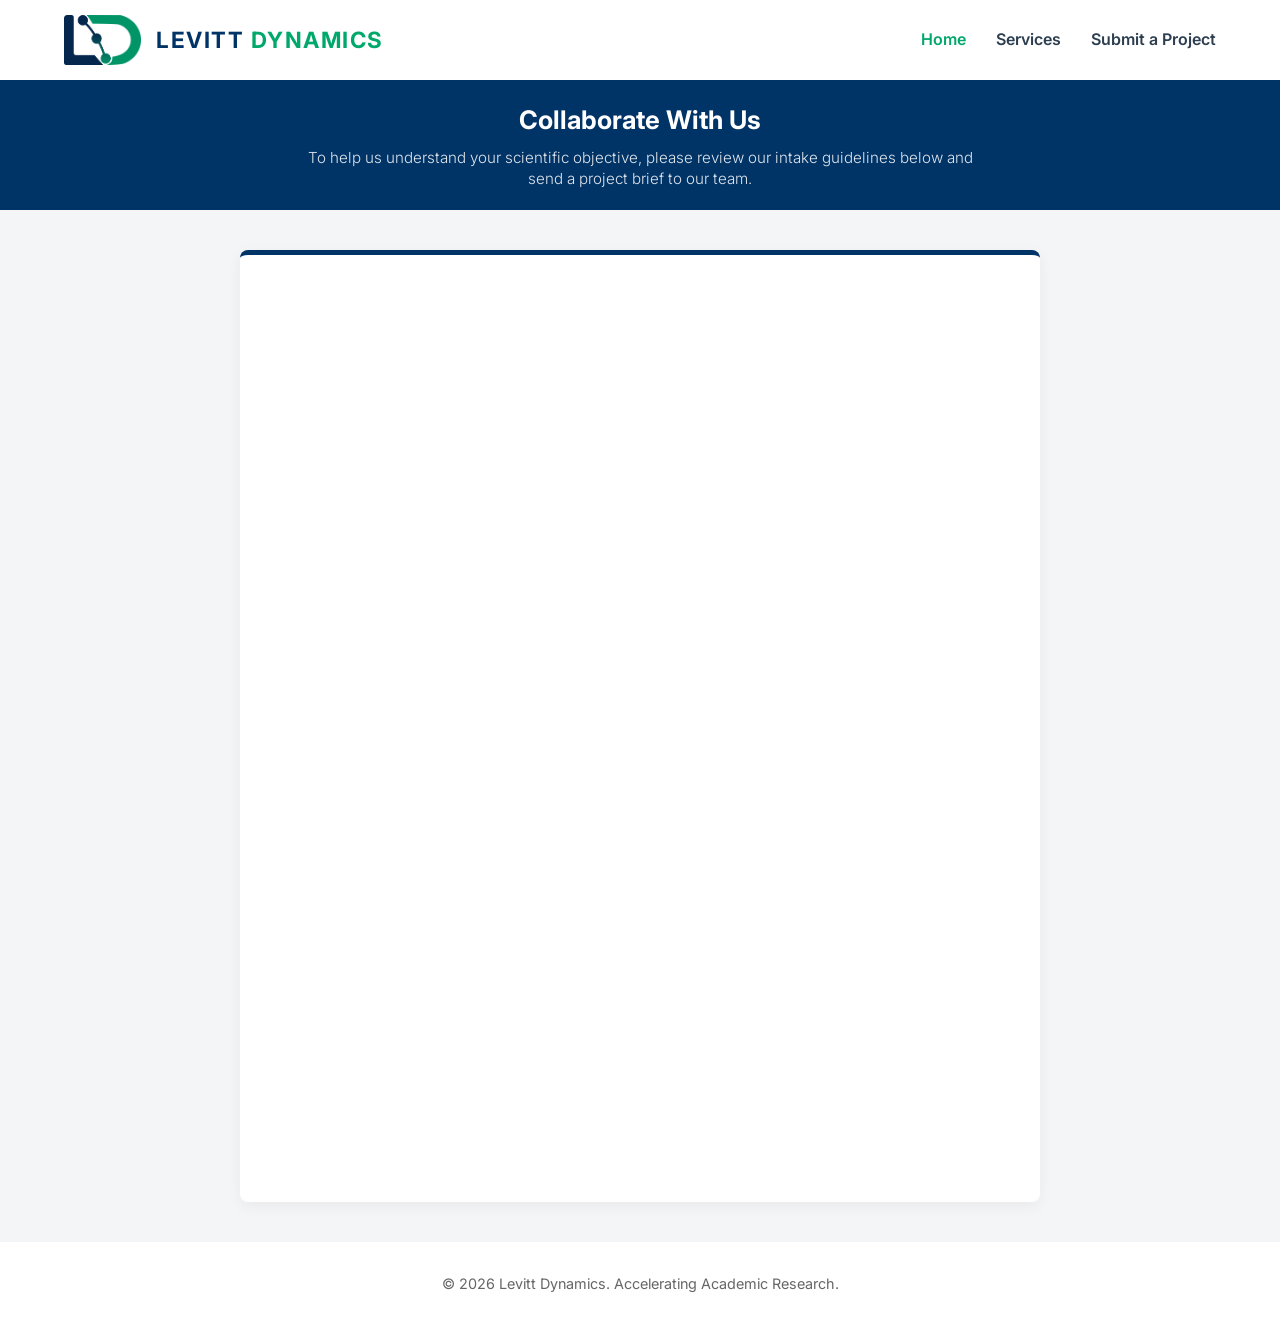
==== contact.html @ 57bdd911 "Add favicon links for Google Search indexing" ====
<!DOCTYPE html>
<html lang="en">
<head>
    <meta charset="UTF-8">
    <meta name="viewport" content="width=device-width, initial-scale=1.0">
    <!-- Favicon for Google Search & Browser Tabs -->
    <link rel="icon" type="image/png" sizes="48x48" href="assets/logo.png">
    <link rel="shortcut icon" href="assets/logo.png" type="image/png">
    <title>Submit a Project | Levitt Dynamics</title>
    <link rel="stylesheet" href="css/style.css">
    <link href="https://fonts.googleapis.com/css2?family=Inter:wght@300;400;600;700&display=swap" rel="stylesheet">
</head>
<body>

   <!-- Navigation Bar -->
    <nav class="navbar">
        <a href="index.html" class="logo-link">
            <div class="logo-container">
                <img src="assets/logo.png" alt="Levitt Dynamics Logo" class="navbar-logo">
                <span class="logo-text">
                    <span class="brand-levitt">LEVITT</span> 
                    <span class="brand-dynamics">DYNAMICS</span>
                </span>
            </div>
        </a>
        <ul class="nav-links">
            <li><a href="index.html" class="active">Home</a></li>
            <li><a href="services.html">Services</a></li>
            <li><a href="contact.html">Submit a Project</a></li>
        </ul>
    </nav>

    <!-- Block 1: Introduction -->
    <header class="page-header">
        <div class="container">
            <h1>Collaborate With Us</h1>
            <p>To help us understand your scientific objective, please review our intake guidelines below and send a project brief to our team.</p>
        </div>
    </header>

    <!-- Contact Layout (Form Only) -->
    <section class="contact-section">
        <div class="container">
            <div class="form-container">
                <!-- Replace the src link below with your actual Google Form embed link later -->
                <iframe src="https://docs.google.com/forms/d/e/1FAIpQLSdto9Z9t5osOhiydtNTEuTjYwYRUTPcRq1wvu29LiqDUIqD6Q/viewform?embedded=true" width="100%" height="900" frameborder="0" marginheight="0" marginwidth="0">Loading…</iframe>
            </div>
        </div>
    </section>

    <!-- Footer -->
    <footer>
        <p>&copy; 2026 Levitt Dynamics. Accelerating Academic Research.</p>
    </footer>

</body>
</html>
---- css/style.css ----
/* ========================================= */
/* 1. BASE VARIABLES & RESET                 */
/* ========================================= */
:root {
    --primary-blue: #003366; 
    --secondary-green: #00A86B; 
    --neutral-bg: #f4f5f7; 
    --text-dark: #2c3e50;
    --text-light: #ffffff;
}

* {
    margin: 0;
    padding: 0;
    box-sizing: border-box;
    font-family: 'Inter', sans-serif;
}

body {
    background-color: var(--neutral-bg);
    color: var(--text-dark);
    line-height: 1.6;
}

.container {
    max-width: 1200px;
    margin: 0 auto;
    padding: 0 20px;
}

/* ========================================= */
/* 2. NAVIGATION BAR                         */
/* ========================================= */
.navbar {
    display: flex;
    justify-content: space-between;
    align-items: center;
    padding: 15px max(5%, calc((100% - 1200px) / 2));
    background-color: var(--text-light);
    box-shadow: 0 2px 10px rgba(0,0,0,0.05);
}

.logo-link {
    text-decoration: none;
    color: inherit;
    display: inline-block;
}

.logo-container {
    display: flex;
    align-items: center;
    gap: 15px;
}

.navbar-logo {
    height: 50px;
    width: auto;
    display: block;
}

.logo-text {
    font-size: 1.4rem;
    font-weight: 700;
    letter-spacing: 1.5px;
    white-space: nowrap;
}

.brand-levitt {
    color: var(--primary-blue);
}

.brand-dynamics {
    color: var(--secondary-green);
}

.nav-links {
    list-style: none;
    display: flex;
    gap: 30px;
}

.nav-links a {
    text-decoration: none;
    color: var(--text-dark);
    font-weight: 600;
    transition: color 0.3s;
}

.nav-links a:hover, .nav-links a.active {
    color: var(--secondary-green);
}

/* ========================================= */
/* 3. HERO SECTION (HOME PAGE)               */
/* ========================================= */
.hero {
    display: flex;
    align-items: center;
    justify-content: space-between;
    padding: 50px 20px;
    max-width: 1200px;
    margin: 0 auto;
    min-height: auto;
    gap: 40px;
}

.hero-content {
    flex: 1;
}

.hero-content h1 {
    font-size: 3rem;
    color: var(--primary-blue);
    line-height: 1.2;
    margin-bottom: 20px;
}

.highlight {
    color: var(--secondary-green);
}

.hero-content p {
    font-size: 1.1rem;
    margin-bottom: 30px;
    color: #555;
}

.cta-button {
    display: inline-block;
    padding: 15px 30px;
    background-color: var(--secondary-green);
    color: var(--text-light);
    text-decoration: none;
    font-weight: 600;
    border-radius: 5px;
    transition: background-color 0.3s;
}

.cta-button:hover {
    background-color: var(--primary-blue);
}

.hero-visual {
    flex: 1;
    width: 100%;
    height: 400px;
    background-color: var(--neutral-bg);
    border-radius: 10px;
    position: relative;
    box-shadow: inset 0 0 20px rgba(0,0,0,0.05);
}

#molecule-viewer {
    width: 100%;
    height: 100%;
    position: absolute;
}

/* ========================================= */
/* 4. CONTENT SECTIONS                       */
/* ========================================= */
section {
    padding: 60px 0;
}

.philosophy {
    background-color: var(--primary-blue);
    color: var(--text-light);
    text-align: center;
}

.philosophy h2 {
    margin-bottom: 20px;
}

.philosophy p {
    font-size: 1.1rem;
    max-width: 900px;
    margin: 0 auto;
    font-weight: 300;
}

.competencies {
    text-align: center;
}

.competencies h2 {
    color: var(--primary-blue);
    margin-bottom: 40px;
    font-size: 2rem;
}

.card-grid {
    display: flex;
    gap: 30px;
    justify-content: center;
    flex-wrap: wrap;
}

.card {
    background: var(--text-light);
    padding: 30px;
    border-radius: 8px;
    flex: 1;
    min-width: 300px;
    box-shadow: 0 4px 15px rgba(0,0,0,0.05);
    border-top: 4px solid var(--secondary-green);
    text-align: left;
}

.card h3 {
    color: var(--primary-blue);
    margin-bottom: 15px;
}

/* ========================================= */
/* 5. SERVICES & CONTACT PAGE HEADERS        */
/* ========================================= */
.page-header {
    background-color: var(--primary-blue);
    color: var(--text-light);
    text-align: center;
    padding: 20px 15px;
}

.page-header h1 {
    font-size: 1.6rem;
    margin-bottom: 6px;
}

.page-header p {
    font-size: 0.95rem;
    font-weight: 300;
    max-width: 700px;
    margin: 0 auto;
    color: #e0e6ed;
    line-height: 1.4;
}

.services-breakdown {
    background-color: var(--neutral-bg);
}

.services-grid {
    display: grid;
    grid-template-columns: repeat(2, 1fr);
    gap: 30px;
}

.service-detail-card {
    background: var(--text-light);
    padding: 30px;
    border-radius: 8px;
    box-shadow: 0 4px 15px rgba(0,0,0,0.05);
    border-left: 5px solid var(--secondary-green);
}

.service-detail-card h3 {
    color: var(--primary-blue);
    margin-bottom: 15px;
    font-size: 1.3rem;
    border-bottom: 1px solid #eee;
    padding-bottom: 10px;
}

.service-detail-card ul {
    list-style: none;
}

.service-detail-card li {
    margin-bottom: 15px;
    font-size: 0.95rem;
    color: #444;
}

.service-detail-card li strong {
    color: var(--text-dark);
    display: block;
    margin-bottom: 3px;
}

/* Contact Page Form */
.contact-section {
    padding: 40px 0;
}

.form-container {
    max-width: 800px;
    margin: 0 auto;
    background: var(--text-light);
    padding: 20px;
    border-radius: 8px;
    box-shadow: 0 4px 15px rgba(0,0,0,0.05);
    border-top: 5px solid var(--primary-blue);
    overflow: hidden;
}

/* Footer */
footer {
    text-align: center;
    padding: 30px;
    background-color: var(--text-light);
    color: #666;
    font-size: 0.9rem;
}

/* ========================================= */
/* 6. MOBILE PHONES (RESPONSIVE STYLES)      */
/* ========================================= */
@media (max-width: 768px) {
    /* Stack Nav */
    .navbar {
        flex-direction: column;
        gap: 15px;
        padding: 15px 20px;
    }
    
    .navbar-logo {
        height: 38px;
    }

    .logo-text {
        font-size: 1.15rem;
        white-space: nowrap;
    }

    .nav-links {
        gap: 15px;
        flex-wrap: wrap;
        justify-content: center;
    }

    .nav-links a {
        font-size: 0.9rem;
    }

    /* Stack Hero on Mobile */
    .hero {
        flex-direction: column;
        padding: 30px 20px;
        text-align: center;
        gap: 30px;
    }

    .hero-content h1 {
        font-size: 2.2rem;
    }

    .hero-visual {
        height: 300px;
    }

    /* Stack Service Cards */
    .card-grid {
        flex-direction: column;
    }
    
    .card {
        min-width: 100%;
    }

    .services-grid {
        grid-template-columns: 1fr;
    }

    .page-header {
        padding: 15px 10px;
    }

    .page-header h1 {
        font-size: 1.3rem;
    }
    
    .page-header p {
        font-size: 0.85rem;
    }
}
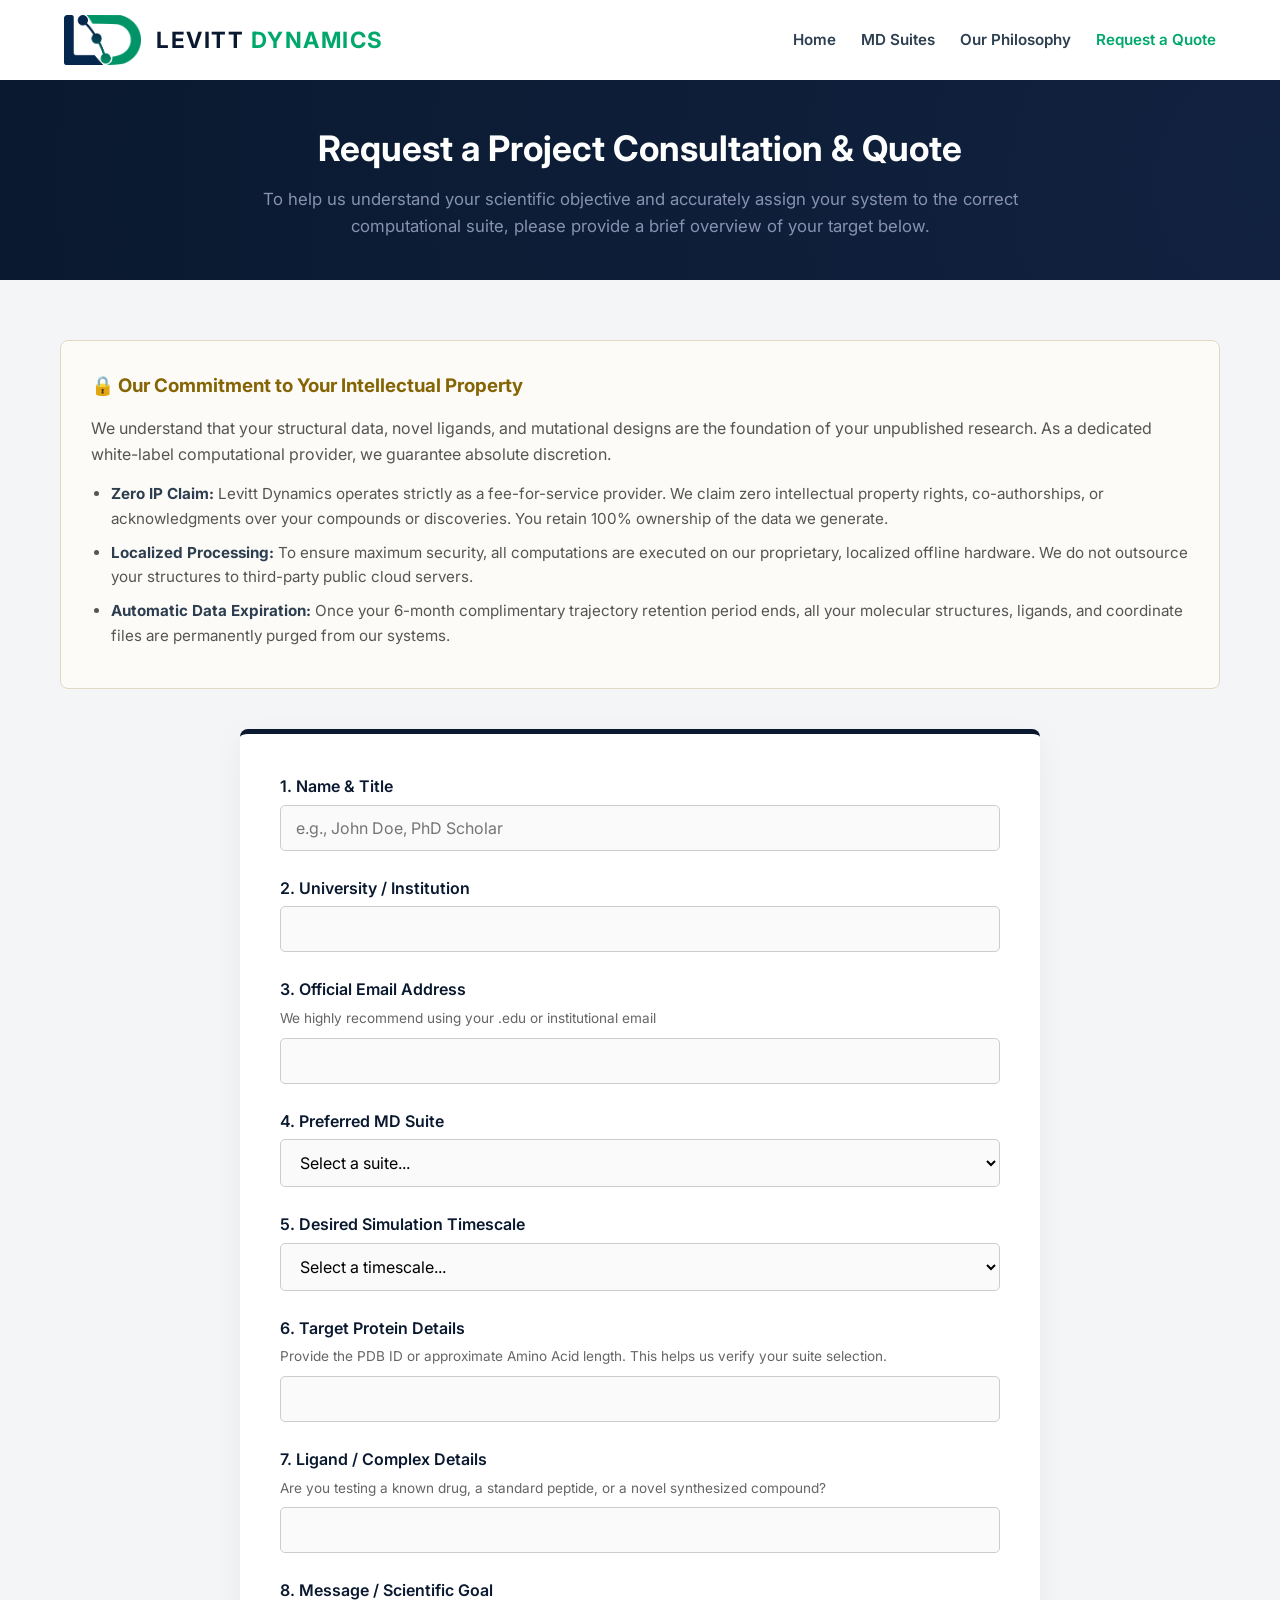
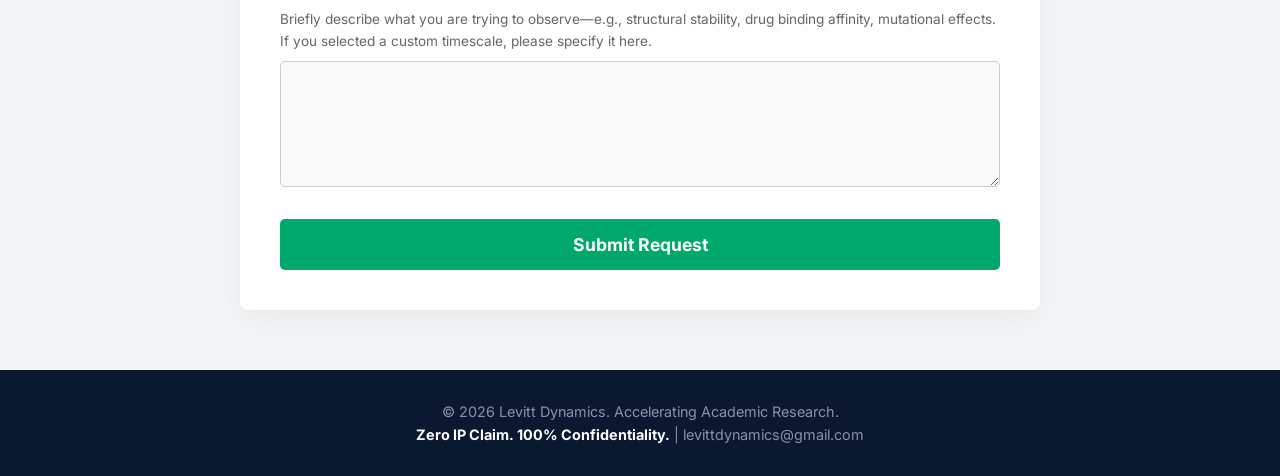
==== commit 4ab8d519: "Update 3D model to Aromatase, enable auto-spin, remove background" ====
--- a/contact.html
+++ b/contact.html
@@ -3,54 +3,125 @@
 <head>
     <meta charset="UTF-8">
     <meta name="viewport" content="width=device-width, initial-scale=1.0">
-    <!-- Favicon for Google Search & Browser Tabs -->
+    <title>Request a Quote | Levitt Dynamics</title>
+    <link rel="stylesheet" href="css/style.css">
+    <link href="https://fonts.googleapis.com/css2?family=Inter:wght@300;400;600;700&display=swap" rel="stylesheet">
     <link rel="icon" type="image/png" sizes="48x48" href="assets/logo.png">
     <link rel="shortcut icon" href="assets/logo.png" type="image/png">
-    <title>Submit a Project | Levitt Dynamics</title>
-    <link rel="stylesheet" href="css/style.css">
-    <link href="https://fonts.googleapis.com/css2?family=Inter:wght@300;400;600;700&display=swap" rel="stylesheet">
 </head>
 <body>
 
-   <!-- Navigation Bar -->
+    <!-- 4-Page Navigation Menu -->
     <nav class="navbar">
         <a href="index.html" class="logo-link">
             <div class="logo-container">
                 <img src="assets/logo.png" alt="Levitt Dynamics Logo" class="navbar-logo">
-                <span class="logo-text">
-                    <span class="brand-levitt">LEVITT</span> 
-                    <span class="brand-dynamics">DYNAMICS</span>
-                </span>
+                <span class="logo-text"><span class="brand-levitt">LEVITT</span> <span class="brand-dynamics">DYNAMICS</span></span>
             </div>
         </a>
         <ul class="nav-links">
-            <li><a href="index.html" class="active">Home</a></li>
-            <li><a href="services.html">Services</a></li>
-            <li><a href="contact.html">Submit a Project</a></li>
+            <li><a href="index.html">Home</a></li>
+            <li><a href="services.html">MD Suites</a></li>
+            <li><a href="philosophy.html">Our Philosophy</a></li>
+            <li><a href="contact.html" class="active">Request a Quote</a></li>
         </ul>
     </nav>
 
-    <!-- Block 1: Introduction -->
+    <!-- Page Header -->
     <header class="page-header">
         <div class="container">
-            <h1>Collaborate With Us</h1>
-            <p>To help us understand your scientific objective, please review our intake guidelines below and send a project brief to our team.</p>
+            <h1>Request a Project Consultation & Quote</h1>
+            <p>To help us understand your scientific objective and accurately assign your system to the correct computational suite, please provide a brief overview of your target below.</p>
         </div>
     </header>
 
-    <!-- Contact Layout (Form Only) -->
     <section class="contact-section">
         <div class="container">
-            <div class="form-container">
-                <!-- Replace the src link below with your actual Google Form embed link later -->
-                <iframe src="https://docs.google.com/forms/d/e/1FAIpQLSdto9Z9t5osOhiydtNTEuTjYwYRUTPcRq1wvu29LiqDUIqD6Q/viewform?embedded=true" width="100%" height="900" frameborder="0" marginheight="0" marginwidth="0">Loading…</iframe>
+            
+            <!-- Trust & Privacy Block -->
+            <div class="privacy-block">
+                <h3>🔒 Our Commitment to Your Intellectual Property</h3>
+                <p style="margin-bottom: 15px; color: #555;">We understand that your structural data, novel ligands, and mutational designs are the foundation of your unpublished research. As a dedicated white-label computational provider, we guarantee absolute discretion.</p>
+                <ul>
+                    <li><strong>Zero IP Claim:</strong> Levitt Dynamics operates strictly as a fee-for-service provider. We claim zero intellectual property rights, co-authorships, or acknowledgments over your compounds or discoveries. You retain 100% ownership of the data we generate.</li>
+                    <li><strong>Localized Processing:</strong> To ensure maximum security, all computations are executed on our proprietary, localized offline hardware. We do not outsource your structures to third-party public cloud servers.</li>
+                    <li><strong>Automatic Data Expiration:</strong> Once your 6-month complimentary trajectory retention period ends, all your molecular structures, ligands, and coordinate files are permanently purged from our systems.</li>
+                </ul>
             </div>
+
+            <!-- Native Custom HTML Form -->
+            <form action="https://formsubmit.co/levittdynamics@gmail.com" method="POST" class="custom-form">
+                
+                <!-- Anti-spam & Redirect settings for FormSubmit -->
+                <input type="hidden" name="_subject" value="New Project Quote Request!">
+                <input type="hidden" name="_captcha" value="false">
+                
+                <div class="form-group">
+                    <label>1. Name & Title</label>
+                    <input type="text" name="Name_and_Title" placeholder="e.g., John Doe, PhD Scholar" required>
+                </div>
+
+                <div class="form-group">
+                    <label>2. University / Institution</label>
+                    <input type="text" name="Institution" required>
+                </div>
+
+                <div class="form-group">
+                    <label>3. Official Email Address</label>
+                    <span class="form-subtext">We highly recommend using your .edu or institutional email</span>
+                    <input type="email" name="Email" required>
+                </div>
+
+                <div class="form-group">
+                    <label>4. Preferred MD Suite</label>
+                    <select name="Preferred_Suite" required>
+                        <option value="" disabled selected>Select a suite...</option>
+                        <option value="Kinetic Suite">The Kinetic Suite (Standard Globular Proteins)</option>
+                        <option value="Momentum Suite">The Momentum Suite (Large Multi-Domain Complexes)</option>
+                        <option value="Resonance Suite">The Resonance Suite (Membrane/Viral Systems)</option>
+                        <option value="Continuum Custom">The Continuum Custom (Massive/Custom Systems)</option>
+                        <option value="Not Sure - Recommend one">I'm not sure—please recommend the best suite for my system.</option>
+                    </select>
+                </div>
+
+                <div class="form-group">
+                    <label>5. Desired Simulation Timescale</label>
+                    <select name="Timescale" required>
+                        <option value="" disabled selected>Select a timescale...</option>
+                        <option value="Standard (300ns Apo + 300ns Complex)">Standard (300ns Apo + 300ns Complex)</option>
+                        <option value="Extended (500ns Apo + 500ns Complex)">Extended (500ns Apo + 500ns Complex)</option>
+                        <option value="Custom / Ultra-Long">Custom / Ultra-Long (Please specify in the message below)</option>
+                    </select>
+                </div>
+
+                <div class="form-group">
+                    <label>6. Target Protein Details</label>
+                    <span class="form-subtext">Provide the PDB ID or approximate Amino Acid length. This helps us verify your suite selection.</span>
+                    <input type="text" name="Protein_Details" required>
+                </div>
+
+                <div class="form-group">
+                    <label>7. Ligand / Complex Details</label>
+                    <span class="form-subtext">Are you testing a known drug, a standard peptide, or a novel synthesized compound?</span>
+                    <input type="text" name="Ligand_Details" required>
+                </div>
+
+                <div class="form-group">
+                    <label>8. Message / Scientific Goal</label>
+                    <span class="form-subtext">Briefly describe what you are trying to observe—e.g., structural stability, drug binding affinity, mutational effects. If you selected a custom timescale, please specify it here.</span>
+                    <textarea name="Message" rows="5" required></textarea>
+                </div>
+
+                <button type="submit">Submit Request</button>
+            </form>
+
         </div>
     </section>
 
     <!-- Footer -->
     <footer>
         <p>&copy; 2026 Levitt Dynamics. Accelerating Academic Research.</p>
+        <p><strong>Zero IP Claim. 100% Confidentiality.</strong> | levittdynamics@gmail.com</p>
     </footer>
 
 </body>
--- a/css/style.css
+++ b/css/style.css
@@ -1,12 +1,14 @@
 /* ========================================= */
-/* 1. BASE VARIABLES & RESET                 */
+/* 1. BASE VARIABLES & RESET (V2)            */
 /* ========================================= */
 :root {
-    --primary-blue: #003366; 
+    --primary-blue: #0A192F; /* Updated to a deeper, dark "Tech" Blue */
     --secondary-green: #00A86B; 
+    --accent-blue: #112240; /* Lighter dark blue for shaded boxes */
     --neutral-bg: #f4f5f7; 
     --text-dark: #2c3e50;
     --text-light: #ffffff;
+    --text-muted: #8892b0;
 }
 
 * {
@@ -65,24 +67,20 @@
     white-space: nowrap;
 }
 
-.brand-levitt {
-    color: var(--primary-blue);
-}
-
-.brand-dynamics {
-    color: var(--secondary-green);
-}
+.brand-levitt { color: var(--primary-blue); }
+.brand-dynamics { color: var(--secondary-green); }
 
 .nav-links {
     list-style: none;
     display: flex;
-    gap: 30px;
+    gap: 25px;
 }
 
 .nav-links a {
     text-decoration: none;
     color: var(--text-dark);
     font-weight: 600;
+    font-size: 0.95rem;
     transition: color 0.3s;
 }
 
@@ -91,63 +89,75 @@
 }
 
 /* ========================================= */
-/* 3. HERO SECTION (HOME PAGE)               */
+/* 3. TECH HERO SECTION                      */
 /* ========================================= */
 .hero {
     display: flex;
     align-items: center;
     justify-content: space-between;
-    padding: 50px 20px;
+    padding: 60px 20px;
     max-width: 1200px;
     margin: 0 auto;
     min-height: auto;
     gap: 40px;
 }
 
-.hero-content {
-    flex: 1;
-}
+.hero-content { flex: 1; }
 
 .hero-content h1 {
     font-size: 3rem;
     color: var(--primary-blue);
     line-height: 1.2;
     margin-bottom: 20px;
-}
-
-.highlight {
-    color: var(--secondary-green);
 }
 
 .hero-content p {
     font-size: 1.1rem;
     margin-bottom: 30px;
-    color: #555;
-}
-
-.cta-button {
+    color: #444;
+}
+
+.button-group {
+    display: flex;
+    gap: 15px;
+    flex-wrap: wrap;
+}
+
+.btn-primary, .btn-secondary {
     display: inline-block;
-    padding: 15px 30px;
+    padding: 12px 25px;
+    font-weight: 600;
+    border-radius: 5px;
+    text-decoration: none;
+    transition: all 0.3s;
+}
+
+.btn-primary {
     background-color: var(--secondary-green);
     color: var(--text-light);
-    text-decoration: none;
-    font-weight: 600;
-    border-radius: 5px;
-    transition: background-color 0.3s;
-}
-
-.cta-button:hover {
+}
+
+.btn-primary:hover { background-color: var(--primary-blue); }
+
+.btn-secondary {
+    background-color: transparent;
+    color: var(--primary-blue);
+    border: 2px solid var(--primary-blue);
+}
+
+.btn-secondary:hover {
     background-color: var(--primary-blue);
-}
-
+    color: var(--text-light);
+}
+
+/* 3D Visual Box (Seamless Floating Style) */
 .hero-visual {
     flex: 1;
     width: 100%;
     height: 400px;
-    background-color: var(--neutral-bg);
-    border-radius: 10px;
+    background-color: transparent; /* Removed the dark gradient */
     position: relative;
-    box-shadow: inset 0 0 20px rgba(0,0,0,0.05);
+    overflow: hidden;
 }
 
 #molecule-viewer {
@@ -157,221 +167,204 @@
 }
 
 /* ========================================= */
-/* 4. CONTENT SECTIONS                       */
-/* ========================================= */
-section {
-    padding: 60px 0;
-}
-
-.philosophy {
-    background-color: var(--primary-blue);
-    color: var(--text-light);
+/* 4. SECTIONS & GRIDS (HOME & SUITES)       */
+/* ========================================= */
+section { padding: 60px 0; }
+
+.section-title {
     text-align: center;
-}
-
-.philosophy h2 {
-    margin-bottom: 20px;
-}
-
-.philosophy p {
-    font-size: 1.1rem;
-    max-width: 900px;
-    margin: 0 auto;
-    font-weight: 300;
-}
-
-.competencies {
-    text-align: center;
-}
-
-.competencies h2 {
     color: var(--primary-blue);
     margin-bottom: 40px;
-    font-size: 2rem;
-}
-
-.card-grid {
-    display: flex;
+    font-size: 2.2rem;
+}
+
+.grid-3 {
+    display: grid;
+    grid-template-columns: repeat(3, 1fr);
     gap: 30px;
-    justify-content: center;
-    flex-wrap: wrap;
-}
-
+}
+
+.grid-2 {
+    display: grid;
+    grid-template-columns: repeat(2, 1fr);
+    gap: 30px;
+}
+
+/* Base Card Style */
 .card {
     background: var(--text-light);
     padding: 30px;
     border-radius: 8px;
-    flex: 1;
-    min-width: 300px;
     box-shadow: 0 4px 15px rgba(0,0,0,0.05);
-    border-top: 4px solid var(--secondary-green);
-    text-align: left;
+    border-top: 4px solid var(--primary-blue);
 }
 
 .card h3 {
     color: var(--primary-blue);
     margin-bottom: 15px;
-}
-
-/* ========================================= */
-/* 5. SERVICES & CONTACT PAGE HEADERS        */
+    font-size: 1.2rem;
+}
+
+.card p { font-size: 0.95rem; color: #555; }
+
+/* Text Blocks (Why Choose Us) */
+.text-block-row {
+    display: flex;
+    flex-direction: column;
+    gap: 20px;
+    max-width: 900px;
+    margin: 0 auto;
+}
+
+.text-block {
+    background: #fff;
+    padding: 25px;
+    border-left: 4px solid var(--secondary-green);
+    box-shadow: 0 2px 10px rgba(0,0,0,0.04);
+}
+
+/* ========================================= */
+/* 5. PAGE HEADERS & SPECIAL BLOCKS          */
 /* ========================================= */
 .page-header {
     background-color: var(--primary-blue);
+    background-image: radial-gradient(circle at right, var(--accent-blue) 0%, var(--primary-blue) 100%);
     color: var(--text-light);
     text-align: center;
-    padding: 20px 15px;
-}
-
-.page-header h1 {
-    font-size: 1.6rem;
-    margin-bottom: 6px;
-}
-
-.page-header p {
-    font-size: 0.95rem;
-    font-weight: 300;
-    max-width: 700px;
-    margin: 0 auto;
-    color: #e0e6ed;
-    line-height: 1.4;
-}
-
-.services-breakdown {
-    background-color: var(--neutral-bg);
-}
-
-.services-grid {
-    display: grid;
-    grid-template-columns: repeat(2, 1fr);
-    gap: 30px;
-}
-
-.service-detail-card {
-    background: var(--text-light);
+    padding: 40px 20px;
+}
+
+.page-header h1 { font-size: 2.2rem; margin-bottom: 10px; }
+.page-header p { font-size: 1.05rem; color: var(--text-muted); max-width: 800px; margin: 0 auto; }
+
+/* The Core Engine Box */
+.core-engine-box {
+    background: var(--accent-blue);
+    color: var(--text-light);
+    padding: 40px;
+    border-radius: 8px;
+    margin-bottom: 40px;
+    box-shadow: 0 10px 30px rgba(0,0,0,0.1);
+}
+
+.core-engine-box h3 { color: var(--secondary-green); margin-bottom: 20px; font-size: 1.5rem; }
+.core-engine-box ul { list-style: none; }
+.core-engine-box li { margin-bottom: 15px; font-size: 1rem; color: #d1d5db; }
+.core-engine-box li strong { color: #fff; display: block; margin-bottom: 4px; }
+
+/* MD Suite Cards */
+.suite-card {
+    background: #fff;
     padding: 30px;
     border-radius: 8px;
     box-shadow: 0 4px 15px rgba(0,0,0,0.05);
+    border: 1px solid #eaeaea;
+}
+.suite-card h3 { display: flex; align-items: center; gap: 10px; color: var(--primary-blue); margin-bottom: 10px; }
+.suite-card .suite-subtitle { font-style: italic; color: #666; margin-bottom: 15px; font-size: 0.9rem; }
+.suite-card .ideal-for { margin-top: 20px; padding-top: 15px; border-top: 1px solid #eee; font-size: 0.9rem; font-weight: 600; color: var(--primary-blue); }
+
+/* Philosophy Block */
+.quote-block {
+    max-width: 900px;
+    margin: 0 auto;
+    text-align: center;
+}
+.quote-text {
+    font-size: 1.4rem;
+    font-style: italic;
+    color: var(--primary-blue);
+    line-height: 1.6;
+    margin-bottom: 30px;
     border-left: 5px solid var(--secondary-green);
-}
-
-.service-detail-card h3 {
-    color: var(--primary-blue);
-    margin-bottom: 15px;
-    font-size: 1.3rem;
-    border-bottom: 1px solid #eee;
-    padding-bottom: 10px;
-}
-
-.service-detail-card ul {
-    list-style: none;
-}
-
-.service-detail-card li {
-    margin-bottom: 15px;
-    font-size: 0.95rem;
+    padding-left: 20px;
+    text-align: left;
+}
+.quote-subtext {
+    font-size: 1.1rem;
     color: #444;
-}
-
-.service-detail-card li strong {
-    color: var(--text-dark);
-    display: block;
-    margin-bottom: 3px;
-}
-
-/* Contact Page Form */
-.contact-section {
-    padding: 40px 0;
-}
-
-.form-container {
+    text-align: left;
+}
+
+/* ========================================= */
+/* 6. NATIVE CONTACT FORM & PRIVACY BLOCK    */
+/* ========================================= */
+.privacy-block {
+    background: #fdfbf7;
+    border: 1px solid #e2d9c3;
+    padding: 30px;
+    border-radius: 8px;
+    margin-bottom: 40px;
+}
+.privacy-block h3 { color: #856404; margin-bottom: 15px; display: flex; align-items: center; gap: 10px; }
+.privacy-block ul { margin-left: 20px; color: #555; }
+.privacy-block li { margin-bottom: 10px; font-size: 0.95rem; }
+.privacy-block li strong { color: var(--text-dark); }
+
+.custom-form {
+    background: #fff;
+    padding: 40px;
+    border-radius: 8px;
+    box-shadow: 0 10px 30px rgba(0,0,0,0.05);
     max-width: 800px;
     margin: 0 auto;
-    background: var(--text-light);
-    padding: 20px;
-    border-radius: 8px;
-    box-shadow: 0 4px 15px rgba(0,0,0,0.05);
     border-top: 5px solid var(--primary-blue);
-    overflow: hidden;
-}
+}
+
+.form-group { margin-bottom: 25px; }
+.form-group label { display: block; font-weight: 600; margin-bottom: 5px; color: var(--primary-blue); }
+.form-subtext { display: block; font-size: 0.85rem; color: #666; margin-bottom: 8px; }
+
+.custom-form input, .custom-form select, .custom-form textarea {
+    width: 100%;
+    padding: 12px 15px;
+    border: 1px solid #ccc;
+    border-radius: 5px;
+    font-size: 1rem;
+    background: #fafafa;
+}
+.custom-form input:focus, .custom-form select:focus, .custom-form textarea:focus {
+    outline: none;
+    border-color: var(--secondary-green);
+    background: #fff;
+}
+.custom-form button {
+    width: 100%;
+    padding: 15px;
+    background: var(--secondary-green);
+    color: #fff;
+    border: none;
+    border-radius: 5px;
+    font-size: 1.1rem;
+    font-weight: 700;
+    cursor: pointer;
+    transition: 0.3s;
+}
+.custom-form button:hover { background: var(--primary-blue); }
 
 /* Footer */
 footer {
     text-align: center;
     padding: 30px;
-    background-color: var(--text-light);
-    color: #666;
+    background-color: var(--primary-blue);
+    color: var(--text-muted);
     font-size: 0.9rem;
 }
-
-/* ========================================= */
-/* 6. MOBILE PHONES (RESPONSIVE STYLES)      */
+footer strong { color: #fff; }
+
+/* ========================================= */
+/* 7. MOBILE RESPONSIVE STYLES               */
 /* ========================================= */
 @media (max-width: 768px) {
-    /* Stack Nav */
-    .navbar {
-        flex-direction: column;
-        gap: 15px;
-        padding: 15px 20px;
-    }
-    
-    .navbar-logo {
-        height: 38px;
-    }
-
-    .logo-text {
-        font-size: 1.15rem;
-        white-space: nowrap;
-    }
-
-    .nav-links {
-        gap: 15px;
-        flex-wrap: wrap;
-        justify-content: center;
-    }
-
-    .nav-links a {
-        font-size: 0.9rem;
-    }
-
-    /* Stack Hero on Mobile */
-    .hero {
-        flex-direction: column;
-        padding: 30px 20px;
-        text-align: center;
-        gap: 30px;
-    }
-
-    .hero-content h1 {
-        font-size: 2.2rem;
-    }
-
-    .hero-visual {
-        height: 300px;
-    }
-
-    /* Stack Service Cards */
-    .card-grid {
-        flex-direction: column;
-    }
-    
-    .card {
-        min-width: 100%;
-    }
-
-    .services-grid {
-        grid-template-columns: 1fr;
-    }
-
-    .page-header {
-        padding: 15px 10px;
-    }
-
-    .page-header h1 {
-        font-size: 1.3rem;
-    }
-    
-    .page-header p {
-        font-size: 0.85rem;
-    }
+    .navbar { flex-direction: column; gap: 15px; padding: 15px 20px; }
+    .navbar-logo { height: 38px; }
+    .logo-text { font-size: 1.15rem; }
+    .nav-links { gap: 12px; flex-wrap: wrap; justify-content: center; }
+    .hero { flex-direction: column; padding: 30px 20px; text-align: center; }
+    .hero-content h1 { font-size: 2.2rem; }
+    .button-group { justify-content: center; }
+    .hero-visual { height: 300px; }
+    .grid-3, .grid-2 { grid-template-columns: 1fr; }
+    .page-header h1 { font-size: 1.8rem; }
+    .custom-form { padding: 25px; }
 }
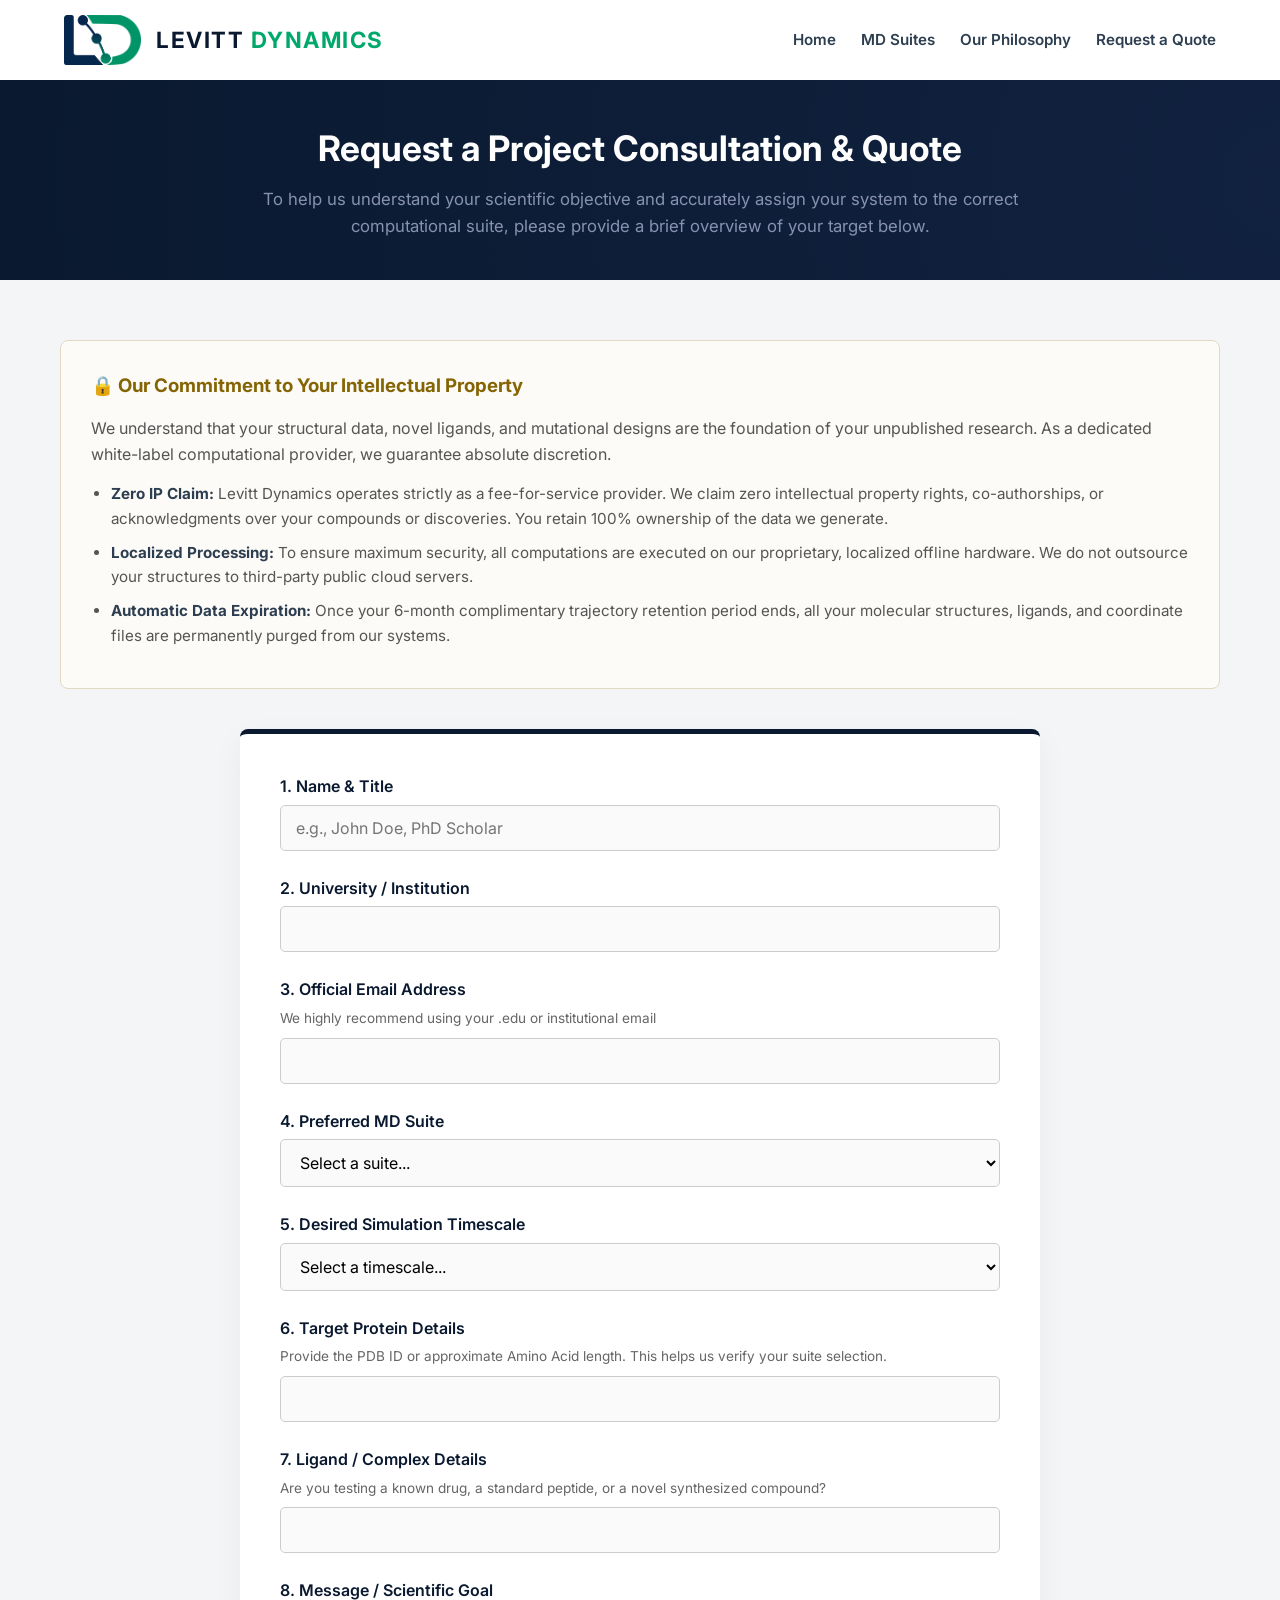
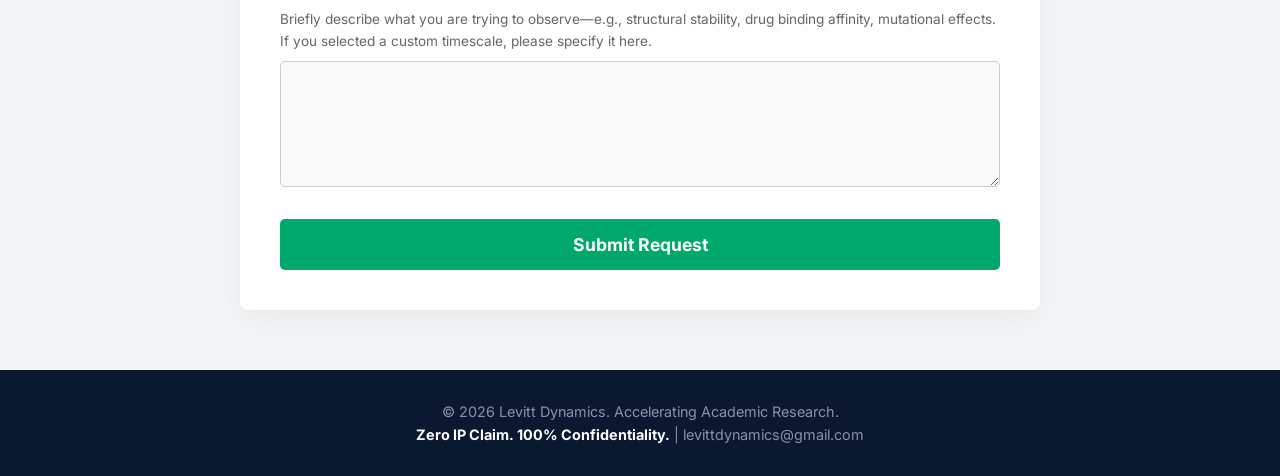
==== commit cf149932: "Force mobile scrolling over 3D canvas and add Hamburger Menu" ====
--- a/contact.html
+++ b/contact.html
@@ -6,12 +6,13 @@
     <title>Request a Quote | Levitt Dynamics</title>
     <link rel="stylesheet" href="css/style.css">
     <link href="https://fonts.googleapis.com/css2?family=Inter:wght@300;400;600;700&display=swap" rel="stylesheet">
-    <link rel="icon" type="image/png" sizes="48x48" href="assets/logo.png">
-    <link rel="shortcut icon" href="assets/logo.png" type="image/png">
-</head>
+<!-- Favicons (Strictly matched to Google Search & Apple Guidelines) -->
+    <link rel="icon" href="/favicon.ico">
+    <link rel="apple-touch-icon" href="/assets/logo.png"></head>
 <body>
 
     <!-- 4-Page Navigation Menu -->
+    <!-- 4-Page Navigation Menu with Hamburger -->
     <nav class="navbar">
         <a href="index.html" class="logo-link">
             <div class="logo-container">
@@ -19,11 +20,19 @@
                 <span class="logo-text"><span class="brand-levitt">LEVITT</span> <span class="brand-dynamics">DYNAMICS</span></span>
             </div>
         </a>
-        <ul class="nav-links">
+        
+        <!-- The 3-Line Button (Hamburger) -->
+        <div class="hamburger" id="hamburger">
+            <span class="line"></span>
+            <span class="line"></span>
+            <span class="line"></span>
+        </div>
+
+        <ul class="nav-links" id="nav-links">
             <li><a href="index.html">Home</a></li>
             <li><a href="services.html">MD Suites</a></li>
             <li><a href="philosophy.html">Our Philosophy</a></li>
-            <li><a href="contact.html" class="active">Request a Quote</a></li>
+            <li><a href="contact.html">Request a Quote</a></li>
         </ul>
     </nav>
 
@@ -123,6 +132,16 @@
         <p>&copy; 2026 Levitt Dynamics. Accelerating Academic Research.</p>
         <p><strong>Zero IP Claim. 100% Confidentiality.</strong> | levittdynamics@gmail.com</p>
     </footer>
-
+<!-- Mobile Menu Script -->
+    <script>
+        const hamburger = document.getElementById('hamburger');
+        const navLinks = document.getElementById('nav-links');
+        
+        hamburger.addEventListener('click', () => {
+            navLinks.classList.toggle('show');
+        });
+    </script>
+</body>
+</html>
 </body>
 </html>
--- a/css/style.css
+++ b/css/style.css
@@ -22,8 +22,8 @@
     background-color: var(--neutral-bg);
     color: var(--text-dark);
     line-height: 1.6;
-}
-
+    overflow-x: hidden; /* ADD THIS LINE to prevent mobile screen wobble */
+}
 .container {
     max-width: 1200px;
     margin: 0 auto;
@@ -87,7 +87,22 @@
 .nav-links a:hover, .nav-links a.active {
     color: var(--secondary-green);
 }
-
+/* Hamburger Menu (3-line button) - Hidden on desktop */
+.hamburger {
+    display: none;
+    flex-direction: column;
+    cursor: pointer;
+    gap: 5px;
+    z-index: 100;
+}
+
+.hamburger .line {
+    width: 25px;
+    height: 3px;
+    background-color: var(--primary-blue);
+    border-radius: 3px;
+    transition: all 0.3s;
+}
 /* ========================================= */
 /* 3. TECH HERO SECTION                      */
 /* ========================================= */
@@ -102,8 +117,11 @@
     gap: 40px;
 }
 
-.hero-content { flex: 1; }
-
+.hero-content { 
+    flex: 1; 
+    position: relative;
+    z-index: 10; /* This forces the text and buttons to the very top layer! */
+}
 .hero-content h1 {
     font-size: 3rem;
     color: var(--primary-blue);
@@ -155,11 +173,18 @@
     flex: 1;
     width: 100%;
     height: 400px;
-    background-color: transparent; /* Removed the dark gradient */
+    background-color: transparent;
     position: relative;
+    z-index: 1; /* Pushes the 3D box behind the buttons */
     overflow: hidden;
-}
-
+    pointer-events: none; /* Secondary fail-safe to let scrolls pass through */
+}
+/* Inside your @media (max-width: 768px) block */
+    
+    .hero-visual { 
+        height: 300px; 
+        pointer-events: none; /* ADD THIS LINE: Allows smooth scrolling right over the 3D box! */
+    }
 #molecule-viewer {
     width: 100%;
     height: 100%;
@@ -356,10 +381,47 @@
 /* 7. MOBILE RESPONSIVE STYLES               */
 /* ========================================= */
 @media (max-width: 768px) {
-    .navbar { flex-direction: column; gap: 15px; padding: 15px 20px; }
-    .navbar-logo { height: 38px; }
-    .logo-text { font-size: 1.15rem; }
-    .nav-links { gap: 12px; flex-wrap: wrap; justify-content: center; }
+    /* Navbar with Hamburger Layout */
+    .navbar { 
+        flex-direction: row; /* Keeps logo and button side-by-side */
+        justify-content: space-between; 
+        padding: 15px 20px; 
+        position: relative;
+    }
+    
+    .navbar-logo { height: 35px; }
+    .logo-text { font-size: 1.1rem; }
+    
+    /* Show the 3-line button */
+    .hamburger { display: flex; }
+    
+    /* Hide links by default, turn into dropdown */
+    .nav-links { 
+        display: none; 
+        flex-direction: column; 
+        position: absolute;
+        top: 100%;
+        left: 0;
+        width: 100%;
+        background-color: var(--text-light);
+        padding: 20px;
+        box-shadow: 0 4px 10px rgba(0,0,0,0.1);
+        z-index: 99;
+    }
+
+    /* Shows the dropdown when clicked */
+    .nav-links.show { display: flex; }
+    .nav-links a { font-size: 1.1rem; padding: 10px 0; display: block; border-bottom: 1px solid #eee; }
+
+    /* THE ULTIMATE 3D SCROLL FIX */
+    .hero-visual, 
+    .hero-visual canvas, 
+    #molecule-viewer {
+        pointer-events: none !important;
+        touch-action: auto !important; /* This FORCES the browser to allow scrolling! */
+    }
+
+    /* Rest of mobile styles */
     .hero { flex-direction: column; padding: 30px 20px; text-align: center; }
     .hero-content h1 { font-size: 2.2rem; }
     .button-group { justify-content: center; }
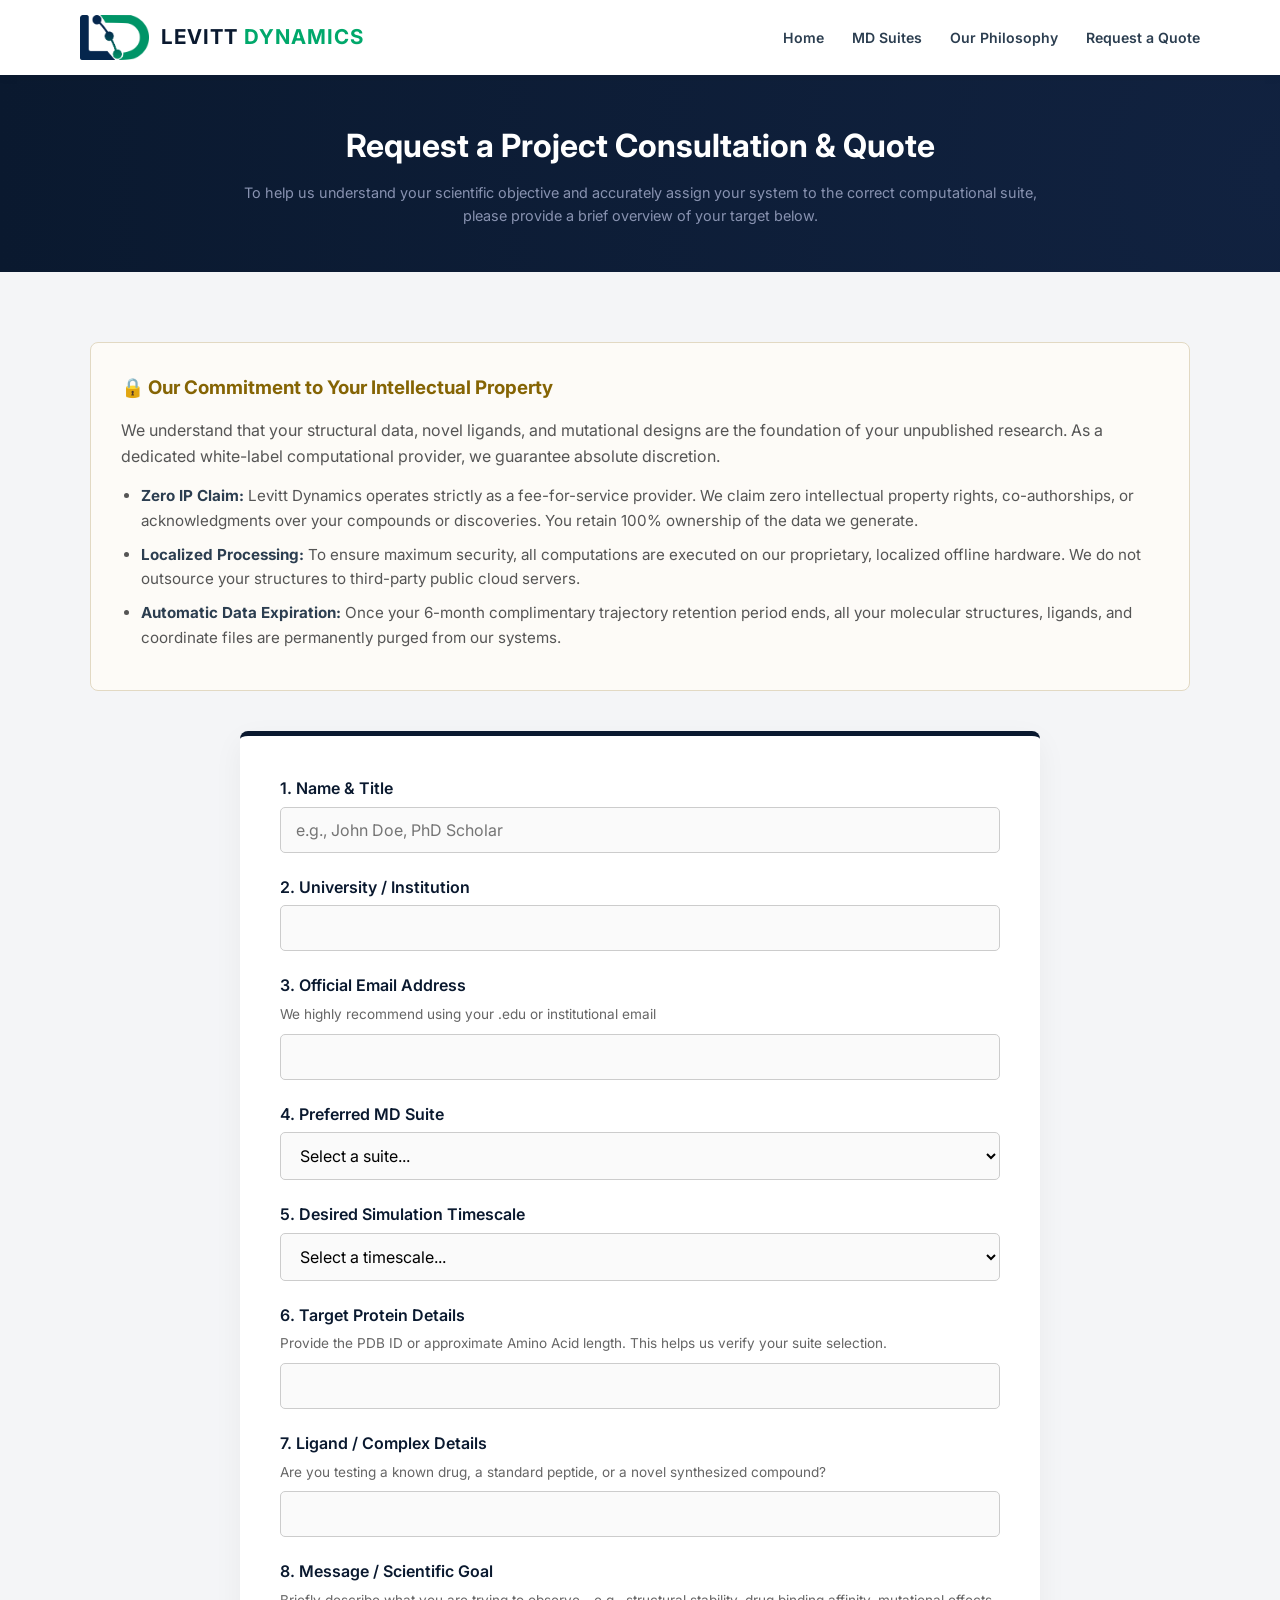
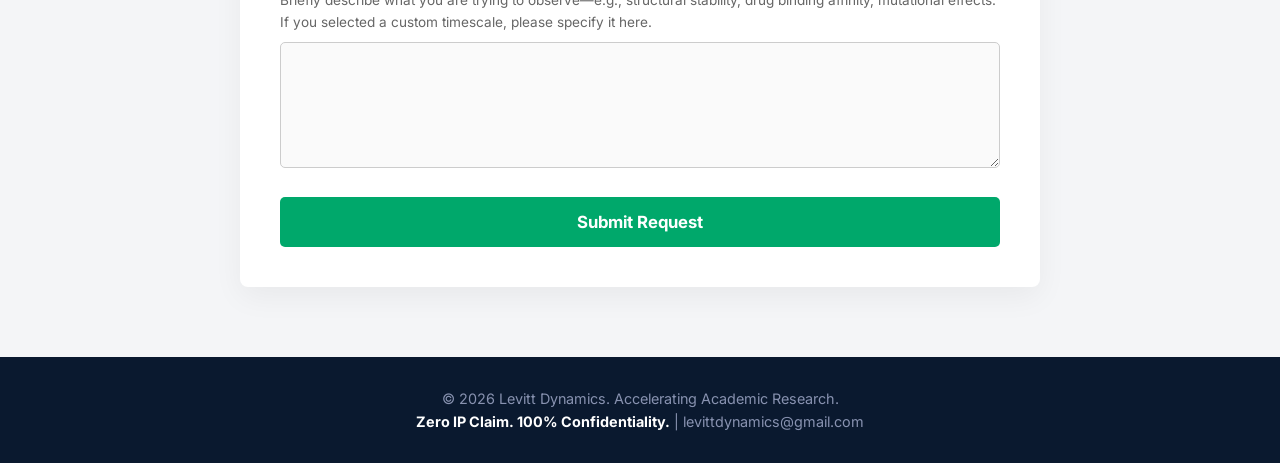
==== commit fc828927: "Add Google standard fluid responsive design for all monitors, laptops, tablets, and phones" ====
--- a/contact.html
+++ b/contact.html
@@ -6,9 +6,11 @@
     <title>Request a Quote | Levitt Dynamics</title>
     <link rel="stylesheet" href="css/style.css">
     <link href="https://fonts.googleapis.com/css2?family=Inter:wght@300;400;600;700&display=swap" rel="stylesheet">
-<!-- Favicons (Strictly matched to Google Search & Apple Guidelines) -->
-    <link rel="icon" href="/favicon.ico">
-    <link rel="apple-touch-icon" href="/assets/logo.png"></head>
+<!-- Favicons for Browser Tabs, Google Search, and Apple Devices -->
+    <link rel="icon" type="image/png" href="/assets/logo.png?v=2">
+    <link rel="shortcut icon" type="image/png" href="/assets/logo.png?v=2">
+    <link rel="apple-touch-icon" href="/assets/logo.png?v=2">
+</head>
 <body>
 
     <!-- 4-Page Navigation Menu -->
@@ -58,12 +60,8 @@
                 </ul>
             </div>
 
-            <!-- Native Custom HTML Form -->
-            <form action="https://formsubmit.co/levittdynamics@gmail.com" method="POST" class="custom-form">
-                
-                <!-- Anti-spam & Redirect settings for FormSubmit -->
-                <input type="hidden" name="_subject" value="New Project Quote Request!">
-                <input type="hidden" name="_captcha" value="false">
+           <!-- Native Custom HTML Form Connected to Google Sheets -->
+            <form id="quote-form" class="custom-form">
                 
                 <div class="form-group">
                     <label>1. Name & Title</label>
@@ -121,9 +119,9 @@
                     <textarea name="Message" rows="5" required></textarea>
                 </div>
 
-                <button type="submit">Submit Request</button>
+                <button type="submit" id="submit-btn">Submit Request</button>
+                <p id="form-status" style="margin-top: 15px; font-weight: 600; text-align: center; display: none;"></p>
             </form>
-
         </div>
     </section>
 
@@ -141,7 +139,36 @@
             navLinks.classList.toggle('show');
         });
     </script>
-</body>
-</html>
+    <script>
+        // Paste your copied Google Web App URL inside the quotes below:
+        const scriptURL = 'PASTE_YOUR_WEB_APP_URL_HERE';
+        
+        const form = document.getElementById('quote-form');
+        const submitBtn = document.getElementById('submit-btn');
+        const statusText = document.getElementById('form-status');
+
+        form.addEventListener('submit', e => {
+            e.preventDefault();
+            submitBtn.disabled = true;
+            submitBtn.innerText = "Submitting...";
+            
+            fetch(scriptURL, { method: 'POST', body: new FormData(form)})
+                .then(response => {
+                    statusText.style.display = "block";
+                    statusText.style.color = "#00A86B";
+                    statusText.innerText = "✅ Thank you! Your project quote request has been received.";
+                    form.reset();
+                    submitBtn.disabled = false;
+                    submitBtn.innerText = "Submit Request";
+                })
+                .catch(error => {
+                    statusText.style.display = "block";
+                    statusText.style.color = "red";
+                    statusText.innerText = "❌ Error submitting request. Please email us directly at levittdynamics@gmail.com";
+                    submitBtn.disabled = false;
+                    submitBtn.innerText = "Submit Request";
+                });
+        });
+    </script>
 </body>
 </html>
--- a/css/style.css
+++ b/css/style.css
@@ -1,10 +1,10 @@
 /* ========================================= */
-/* 1. BASE VARIABLES & RESET (V2)            */
+/* 1. BASE VARIABLES & FLUID RESET           */
 /* ========================================= */
 :root {
-    --primary-blue: #0A192F; /* Updated to a deeper, dark "Tech" Blue */
+    --primary-blue: #0A192F; 
     --secondary-green: #00A86B; 
-    --accent-blue: #112240; /* Lighter dark blue for shaded boxes */
+    --accent-blue: #112240; 
     --neutral-bg: #f4f5f7; 
     --text-dark: #2c3e50;
     --text-light: #ffffff;
@@ -18,28 +18,38 @@
     font-family: 'Inter', sans-serif;
 }
 
-body {
+html, body {
+    width: 100%;
+    max-width: 100vw;
     background-color: var(--neutral-bg);
     color: var(--text-dark);
     line-height: 1.6;
-    overflow-x: hidden; /* ADD THIS LINE to prevent mobile screen wobble */
-}
+    overflow-x: hidden;
+}
+
+/* Universal Container: Always keeps safe left/right margins on ALL monitors */
 .container {
+    width: 100%;
     max-width: 1200px;
     margin: 0 auto;
-    padding: 0 20px;
-}
-
-/* ========================================= */
-/* 2. NAVIGATION BAR                         */
+    padding-left: clamp(20px, 5vw, 50px);
+    padding-right: clamp(20px, 5vw, 50px);
+}
+
+/* ========================================= */
+/* 2. UNIVERSAL NAVIGATION BAR               */
 /* ========================================= */
 .navbar {
     display: flex;
     justify-content: space-between;
     align-items: center;
-    padding: 15px max(5%, calc((100% - 1200px) / 2));
+    width: 100%;
+    /* Aligns perfectly with .container on all monitor sizes */
+    padding: 15px max(5vw, calc((100% - 1200px) / 2 + 40px));
     background-color: var(--text-light);
     box-shadow: 0 2px 10px rgba(0,0,0,0.05);
+    position: relative;
+    z-index: 99999;
 }
 
 .logo-link {
@@ -51,19 +61,19 @@
 .logo-container {
     display: flex;
     align-items: center;
-    gap: 15px;
+    gap: 12px;
 }
 
 .navbar-logo {
-    height: 50px;
+    height: clamp(36px, 3.5vw, 48px);
     width: auto;
     display: block;
 }
 
 .logo-text {
-    font-size: 1.4rem;
+    font-size: clamp(1.05rem, 1.6vw, 1.35rem);
     font-weight: 700;
-    letter-spacing: 1.5px;
+    letter-spacing: 1px;
     white-space: nowrap;
 }
 
@@ -73,27 +83,30 @@
 .nav-links {
     list-style: none;
     display: flex;
-    gap: 25px;
+    align-items: center;
+    gap: clamp(15px, 2.2vw, 30px);
 }
 
 .nav-links a {
     text-decoration: none;
     color: var(--text-dark);
     font-weight: 600;
-    font-size: 0.95rem;
+    font-size: clamp(0.88rem, 1vw, 0.98rem);
+    white-space: nowrap;
     transition: color 0.3s;
 }
 
 .nav-links a:hover, .nav-links a.active {
     color: var(--secondary-green);
 }
-/* Hamburger Menu (3-line button) - Hidden on desktop */
+
+/* Hamburger Menu (3-line button) - Hidden on desktop/laptops */
 .hamburger {
     display: none;
     flex-direction: column;
     cursor: pointer;
     gap: 5px;
-    z-index: 100;
+    z-index: 100000;
 }
 
 .hamburger .line {
@@ -103,34 +116,43 @@
     border-radius: 3px;
     transition: all 0.3s;
 }
-/* ========================================= */
-/* 3. TECH HERO SECTION                      */
+
+/* ========================================= */
+/* 3. FLUID HERO SECTION                     */
 /* ========================================= */
 .hero {
     display: flex;
     align-items: center;
     justify-content: space-between;
-    padding: 60px 20px;
+    width: 100%;
     max-width: 1200px;
     margin: 0 auto;
-    min-height: auto;
-    gap: 40px;
+    padding: clamp(30px, 5vw, 60px) clamp(20px, 5vw, 50px);
+    gap: clamp(20px, 4vw, 40px);
+    position: relative;
 }
 
 .hero-content { 
-    flex: 1; 
+    flex: 1.1; 
+    min-width: 280px;
     position: relative;
-    z-index: 10; /* This forces the text and buttons to the very top layer! */
-}
+    z-index: 10;
+}
+
+/* Fluid Typography: Scales smoothly for phones, laptops, and large monitors */
 .hero-content h1 {
-    font-size: 3rem;
+    font-size: clamp(1.9rem, 3.5vw, 2.8rem);
     color: var(--primary-blue);
     line-height: 1.2;
     margin-bottom: 20px;
 }
 
+.highlight {
+    color: var(--secondary-green);
+}
+
 .hero-content p {
-    font-size: 1.1rem;
+    font-size: clamp(0.95rem, 1.2vw, 1.1rem);
     margin-bottom: 30px;
     color: #444;
 }
@@ -143,11 +165,13 @@
 
 .btn-primary, .btn-secondary {
     display: inline-block;
-    padding: 12px 25px;
+    padding: 12px 24px;
     font-weight: 600;
+    font-size: 0.95rem;
     border-radius: 5px;
     text-decoration: none;
     transition: all 0.3s;
+    text-align: center;
 }
 
 .btn-primary {
@@ -168,54 +192,58 @@
     color: var(--text-light);
 }
 
-/* 3D Visual Box (Seamless Floating Style) */
+/* 3D Visual Box */
 .hero-visual {
-    flex: 1;
-    width: 100%;
-    height: 400px;
+    flex: 0.9;
+    width: 100%;
+    height: clamp(280px, 32vw, 400px);
     background-color: transparent;
     position: relative;
-    z-index: 1; /* Pushes the 3D box behind the buttons */
+    z-index: 1;
     overflow: hidden;
-    pointer-events: none; /* Secondary fail-safe to let scrolls pass through */
-}
-/* Inside your @media (max-width: 768px) block */
-    
-    .hero-visual { 
-        height: 300px; 
-        pointer-events: none; /* ADD THIS LINE: Allows smooth scrolling right over the 3D box! */
-    }
+    pointer-events: none !important;
+}
+
+.hero-visual * {
+    pointer-events: none !important;
+}
+
 #molecule-viewer {
     width: 100%;
     height: 100%;
     position: absolute;
-}
-
-/* ========================================= */
-/* 4. SECTIONS & GRIDS (HOME & SUITES)       */
-/* ========================================= */
-section { padding: 60px 0; }
+    top: 0;
+    left: 0;
+}
+
+/* ========================================= */
+/* 4. SMART AUTO-FIT GRIDS (ALL MONITORS)    */
+/* ========================================= */
+section {
+    padding: clamp(40px, 6vw, 70px) 0;
+}
 
 .section-title {
     text-align: center;
     color: var(--primary-blue);
     margin-bottom: 40px;
-    font-size: 2.2rem;
-}
-
+    font-size: clamp(1.6rem, 2.5vw, 2.2rem);
+}
+
+/* Automatically fits 3, 2, or 1 columns based on monitor width */
 .grid-3 {
     display: grid;
-    grid-template-columns: repeat(3, 1fr);
-    gap: 30px;
-}
-
+    grid-template-columns: repeat(auto-fit, minmax(280px, 1fr));
+    gap: 25px;
+}
+
+/* Automatically fits 2 or 1 columns based on monitor width */
 .grid-2 {
     display: grid;
-    grid-template-columns: repeat(2, 1fr);
-    gap: 30px;
-}
-
-/* Base Card Style */
+    grid-template-columns: repeat(auto-fit, minmax(320px, 1fr));
+    gap: 25px;
+}
+
 .card {
     background: var(--text-light);
     padding: 30px;
@@ -226,13 +254,12 @@
 
 .card h3 {
     color: var(--primary-blue);
-    margin-bottom: 15px;
+    margin-bottom: 12px;
     font-size: 1.2rem;
 }
 
 .card p { font-size: 0.95rem; color: #555; }
 
-/* Text Blocks (Why Choose Us) */
 .text-block-row {
     display: flex;
     flex-direction: column;
@@ -246,6 +273,7 @@
     padding: 25px;
     border-left: 4px solid var(--secondary-green);
     box-shadow: 0 2px 10px rgba(0,0,0,0.04);
+    border-radius: 0 8px 8px 0;
 }
 
 /* ========================================= */
@@ -256,28 +284,35 @@
     background-image: radial-gradient(circle at right, var(--accent-blue) 0%, var(--primary-blue) 100%);
     color: var(--text-light);
     text-align: center;
-    padding: 40px 20px;
-}
-
-.page-header h1 { font-size: 2.2rem; margin-bottom: 10px; }
-.page-header p { font-size: 1.05rem; color: var(--text-muted); max-width: 800px; margin: 0 auto; }
-
-/* The Core Engine Box */
+    padding: clamp(25px, 4vw, 45px) 20px;
+}
+
+.page-header h1 {
+    font-size: clamp(1.5rem, 2.5vw, 2.1rem);
+    margin-bottom: 10px;
+}
+
+.page-header p {
+    font-size: clamp(0.9rem, 1.1vw, 1.05rem);
+    color: var(--text-muted);
+    max-width: 800px;
+    margin: 0 auto;
+}
+
 .core-engine-box {
     background: var(--accent-blue);
     color: var(--text-light);
-    padding: 40px;
+    padding: clamp(25px, 4vw, 40px);
     border-radius: 8px;
     margin-bottom: 40px;
     box-shadow: 0 10px 30px rgba(0,0,0,0.1);
 }
 
-.core-engine-box h3 { color: var(--secondary-green); margin-bottom: 20px; font-size: 1.5rem; }
+.core-engine-box h3 { color: var(--secondary-green); margin-bottom: 20px; font-size: 1.4rem; }
 .core-engine-box ul { list-style: none; }
-.core-engine-box li { margin-bottom: 15px; font-size: 1rem; color: #d1d5db; }
+.core-engine-box li { margin-bottom: 15px; font-size: 0.98rem; color: #d1d5db; }
 .core-engine-box li strong { color: #fff; display: block; margin-bottom: 4px; }
 
-/* MD Suite Cards */
 .suite-card {
     background: #fff;
     padding: 30px;
@@ -285,30 +320,29 @@
     box-shadow: 0 4px 15px rgba(0,0,0,0.05);
     border: 1px solid #eaeaea;
 }
+
 .suite-card h3 { display: flex; align-items: center; gap: 10px; color: var(--primary-blue); margin-bottom: 10px; }
 .suite-card .suite-subtitle { font-style: italic; color: #666; margin-bottom: 15px; font-size: 0.9rem; }
 .suite-card .ideal-for { margin-top: 20px; padding-top: 15px; border-top: 1px solid #eee; font-size: 0.9rem; font-weight: 600; color: var(--primary-blue); }
 
-/* Philosophy Block */
 .quote-block {
     max-width: 900px;
     margin: 0 auto;
-    text-align: center;
-}
+}
+
 .quote-text {
-    font-size: 1.4rem;
+    font-size: clamp(1.1rem, 1.8vw, 1.4rem);
     font-style: italic;
     color: var(--primary-blue);
     line-height: 1.6;
-    margin-bottom: 30px;
+    margin-bottom: 25px;
     border-left: 5px solid var(--secondary-green);
     padding-left: 20px;
-    text-align: left;
-}
+}
+
 .quote-subtext {
-    font-size: 1.1rem;
+    font-size: clamp(0.95rem, 1.2vw, 1.1rem);
     color: #444;
-    text-align: left;
 }
 
 /* ========================================= */
@@ -317,10 +351,11 @@
 .privacy-block {
     background: #fdfbf7;
     border: 1px solid #e2d9c3;
-    padding: 30px;
+    padding: clamp(20px, 3.5vw, 30px);
     border-radius: 8px;
     margin-bottom: 40px;
 }
+
 .privacy-block h3 { color: #856404; margin-bottom: 15px; display: flex; align-items: center; gap: 10px; }
 .privacy-block ul { margin-left: 20px; color: #555; }
 .privacy-block li { margin-bottom: 10px; font-size: 0.95rem; }
@@ -328,7 +363,7 @@
 
 .custom-form {
     background: #fff;
-    padding: 40px;
+    padding: clamp(20px, 4vw, 40px);
     border-radius: 8px;
     box-shadow: 0 10px 30px rgba(0,0,0,0.05);
     max-width: 800px;
@@ -336,7 +371,7 @@
     border-top: 5px solid var(--primary-blue);
 }
 
-.form-group { margin-bottom: 25px; }
+.form-group { margin-bottom: 22px; }
 .form-group label { display: block; font-weight: 600; margin-bottom: 5px; color: var(--primary-blue); }
 .form-subtext { display: block; font-size: 0.85rem; color: #666; margin-bottom: 8px; }
 
@@ -348,11 +383,13 @@
     font-size: 1rem;
     background: #fafafa;
 }
+
 .custom-form input:focus, .custom-form select:focus, .custom-form textarea:focus {
     outline: none;
     border-color: var(--secondary-green);
     background: #fff;
 }
+
 .custom-form button {
     width: 100%;
     padding: 15px;
@@ -360,73 +397,66 @@
     color: #fff;
     border: none;
     border-radius: 5px;
-    font-size: 1.1rem;
+    font-size: 1.05rem;
     font-weight: 700;
     cursor: pointer;
     transition: 0.3s;
 }
+
 .custom-form button:hover { background: var(--primary-blue); }
 
-/* Footer */
 footer {
     text-align: center;
-    padding: 30px;
+    padding: 30px 20px;
     background-color: var(--primary-blue);
     color: var(--text-muted);
     font-size: 0.9rem;
 }
+
 footer strong { color: #fff; }
 
 /* ========================================= */
-/* 7. MOBILE RESPONSIVE STYLES               */
+/* 7. TABLETS & SMALL LAPTOPS (< 950px)      */
+/* ========================================= */
+@media (max-width: 950px) {
+    .hero {
+        flex-direction: column;
+        text-align: center;
+    }
+    .button-group {
+        justify-content: center;
+    }
+}
+
+/* ========================================= */
+/* 8. MOBILE PHONES (< 768px)                */
 /* ========================================= */
 @media (max-width: 768px) {
-    /* Navbar with Hamburger Layout */
     .navbar { 
-        flex-direction: row; /* Keeps logo and button side-by-side */
+        flex-direction: row; 
         justify-content: space-between; 
         padding: 15px 20px; 
-        position: relative;
     }
     
-    .navbar-logo { height: 35px; }
-    .logo-text { font-size: 1.1rem; }
-    
-    /* Show the 3-line button */
     .hamburger { display: flex; }
     
-    /* Hide links by default, turn into dropdown */
     .nav-links { 
         display: none; 
         flex-direction: column; 
+        align-items: flex-start;
         position: absolute;
         top: 100%;
         left: 0;
         width: 100%;
         background-color: var(--text-light);
-        padding: 20px;
-        box-shadow: 0 4px 10px rgba(0,0,0,0.1);
-        z-index: 99;
+        padding: 15px 25px;
+        box-shadow: 0 8px 15px rgba(0,0,0,0.1);
+        z-index: 99999;
+        gap: 0;
     }
 
-    /* Shows the dropdown when clicked */
     .nav-links.show { display: flex; }
-    .nav-links a { font-size: 1.1rem; padding: 10px 0; display: block; border-bottom: 1px solid #eee; }
-
-    /* THE ULTIMATE 3D SCROLL FIX */
-    .hero-visual, 
-    .hero-visual canvas, 
-    #molecule-viewer {
-        pointer-events: none !important;
-        touch-action: auto !important; /* This FORCES the browser to allow scrolling! */
-    }
-
-    /* Rest of mobile styles */
-    .hero { flex-direction: column; padding: 30px 20px; text-align: center; }
-    .hero-content h1 { font-size: 2.2rem; }
-    .button-group { justify-content: center; }
-    .hero-visual { height: 300px; }
-    .grid-3, .grid-2 { grid-template-columns: 1fr; }
-    .page-header h1 { font-size: 1.8rem; }
-    .custom-form { padding: 25px; }
+    .nav-links li { width: 100%; }
+    .nav-links a { font-size: 1.05rem; padding: 12px 0; display: block; border-bottom: 1px solid #eee; width: 100%; }
+    .btn-primary, .btn-secondary { width: 100%; }
 }
